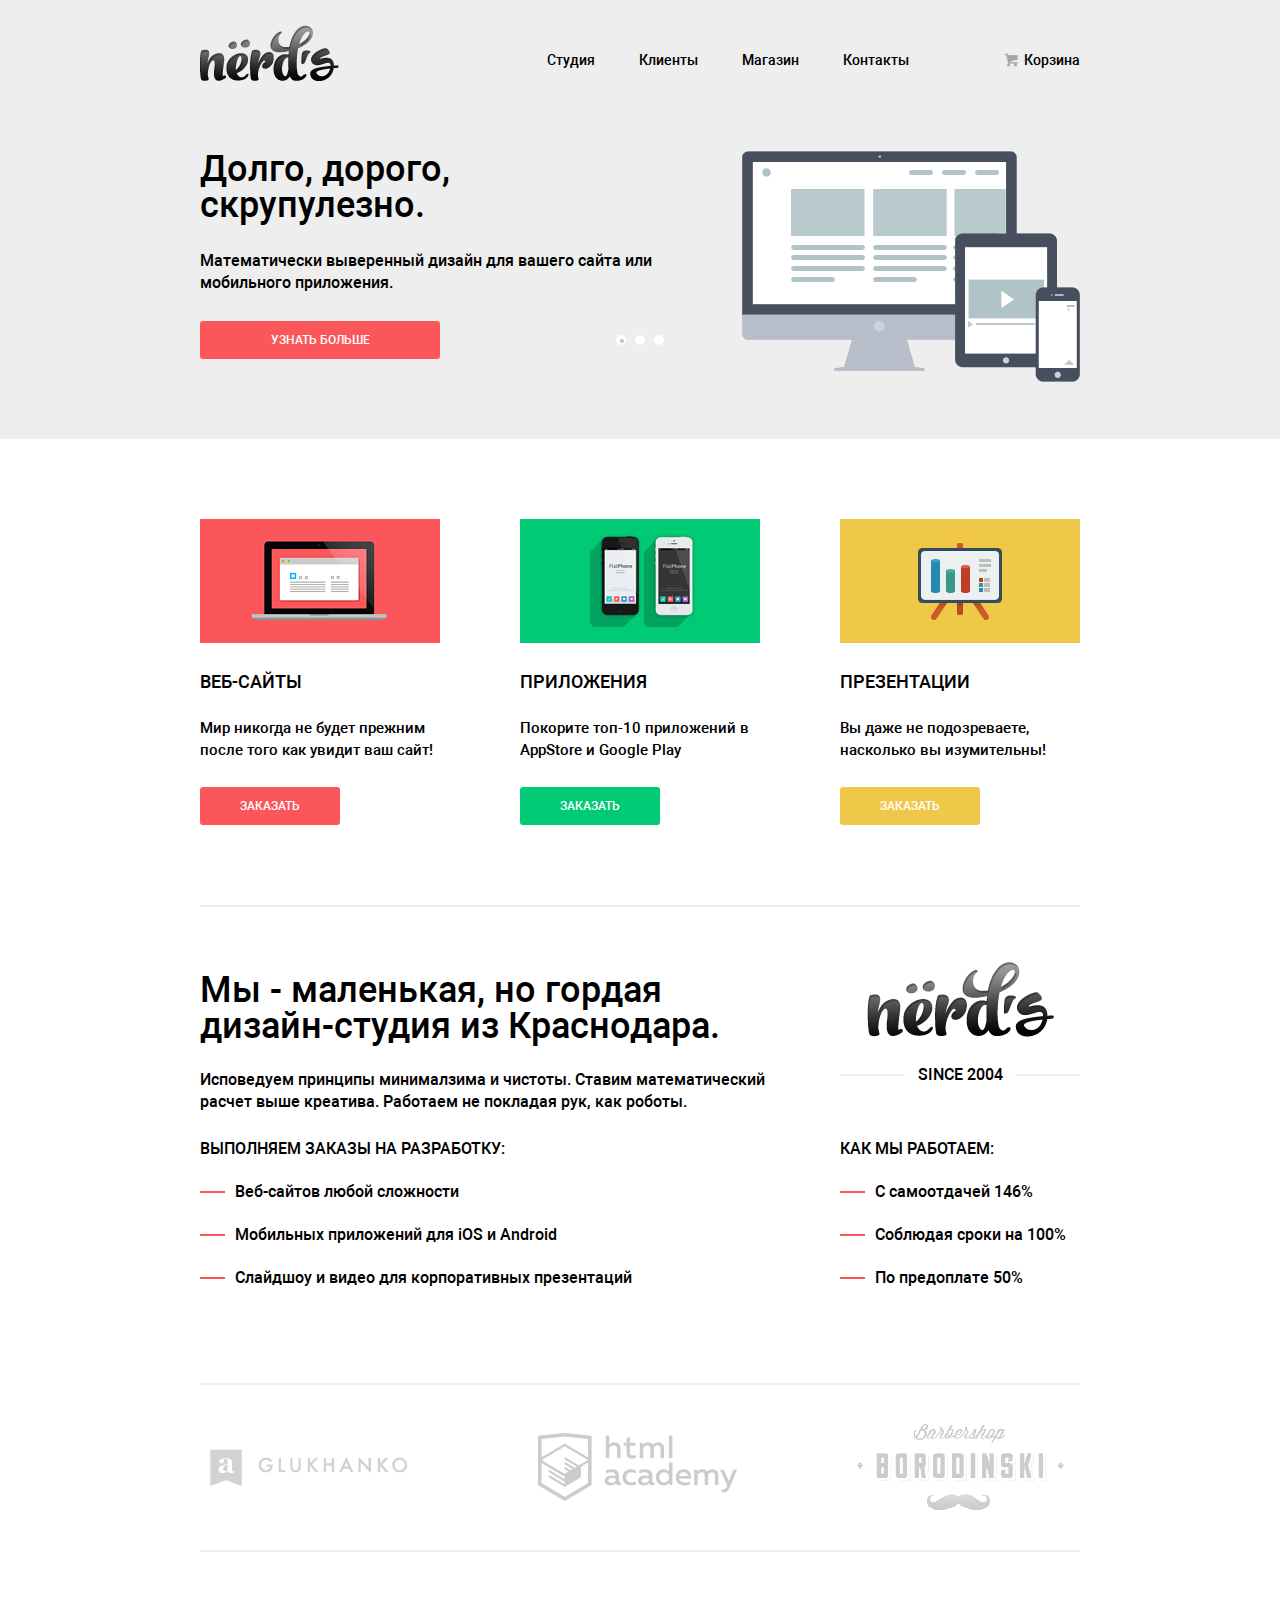
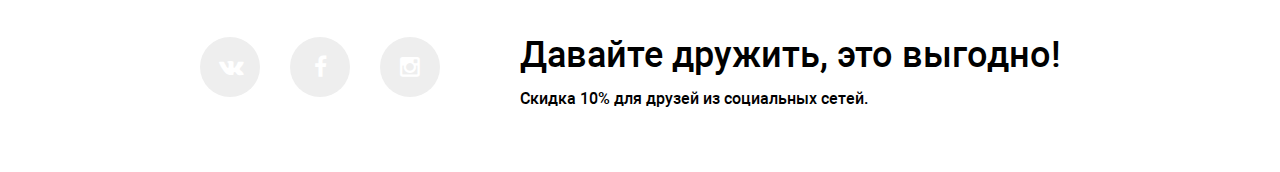
==== index.html @ c8d46f1e "Initial commit" ====
<!DOCTYPE html>
<html lang="en">
<head>
    <meta charset="UTF-8">
    <title>Nerds главная</title>
    <link rel="stylesheet" href="css/normalize.css" type="text/css">
    <link rel="stylesheet" href="css/styles.css" type="text/css">
    <link rel="stylesheet" href="css/symbols-nerds.css" type="text/css">
    
</head>
<body>
    <header class="index-header">
        <div class="index-container">
            <div class="header-menu-logo clearfix">
                <div class="header-logo">
                    <div class="nerds-logo"></div>
                </div>
                <a href="" class="header-cart-link"><div class="header-cart">
                    <i class="icon-basket"></i> Корзина
                </div></a>
                <nav class="header-menu">
                    <ul>
                        <a href="#"><li class="header-menu-item">Студия</li></a>
                        <a href="#"><li class="header-menu-item">Клиенты</li></a>
                        <a href="#"><li class="header-menu-item">Магазин</li></a>
                        <a href="#"><li class="header-menu-item">Контакты</li></a>
                    </ul>
                </nav>
                
            </div>
            <div class="index-slider clearfix">
                <div class="index-slider-slide">
                    <div class="index-slider-slide-left">
                        <p class="index-slider-heading">Долго, дорого, 
                        скрупулезно.</p>
                        <p class="index-slider-text">Математически выверенный дизайн для вашего сайта или мобильного приложения.</p>
                        <a href="#" class="button slider-button"><span>Узнать больше</span></a>
                    </div>
                    <div class="index-slider-slide-right">
                        <div class="slider-img"></div>
                    </div>
                </div>
                <div class="index-slider-slide">
                    <div class="index-slider-slide-left">
                        <p class="index-slider-heading">Любите ли вы математику, как любим ее мы?</p>
                        <p class="index-slider-text">Нашим дизайнерам мы удаляем нейроны, ответственные за креатив. чтобы дать им возможность все просчитать</p>
                        <a href="#" class="button slider-button"><span>Узнать больше</span></a>
                    </div>
                    <div class="index-slider-slide-right"><div class="slider-img"></div></div>
                </div>
                <div class="index-slider-slide">
                    <div class="index-slider-slide-left">
                        <p class="index-slider-heading">Только наркотики, только хардкор!</p>
                        <p class="index-slider-text">Все дизайнерские решения в нашей компании принимаются только под воздействием качественных галлюциногенов
                        </p>
                        <a href="#" class="button slider-button"><span>Узнать больше</span></a>
                    </div>
                    <div class="index-slider-slide-right"><div class="slider-img"></div></div>
                    
                </div>
                <div class="slider-dots">
                        <span class="dot" onclick="currentSlide(1)"></span>
                        <span class="dot" onclick="currentSlide(2)"></span>
                        <span class="dot" onclick="currentSlide(3)"></span>
                    </div>
            </div>
        </div>
    </header>
    <main>
        <div class="index-container">
            <div class="index-main-examples clearfix">
                <div class="index-main-example">
                    <div class="index-main-example-picture">

                    </div>
                    <h2 class="index-main-example-heading">Веб-сайты
                    </h2>
                    <p class="index-main-example-text">Мир никогда не будет прежним после того как увидит ваш сайт!</p>
                    <a href="#" class="button index-example-button"><span>Заказать</span></a>
                </div>
                <div class="index-main-example">
                    <div class="index-main-example-picture">

                    </div>
                    <h2 class="index-main-example-heading">Приложения
                    </h2>
                    <p class="index-main-example-text">Покорите топ-10 приложений в AppStore и Google Play</p>
                    <a href="#" class="button index-example-button"><span>Заказать</span></a>
                </div>
                <div class="index-main-example">
                    <div class="index-main-example-picture">

                    </div>
                    <h2 class="index-main-example-heading">Презентации
                    </h2>
                    <p class="index-main-example-text">Вы даже не подозреваете, насколько вы изумительны!</p>
                    <a href="#" class="button index-example-button"><span>Заказать</span></a>
                </div>
            </div>
            <div class="index-main-about clearfix">
                <div class="index-main-about-left">
                    <div class="index-about-heading">Мы - маленькая, но гордая дизайн-студия из Краснодара.</div>
                    <div class="index-about-text">Исповедуем принципы минималзима и чистоты. Ставим математический расчет выше креатива. Работаем не покладая рук, как роботы.</div>
                    <div class="index-about-types">
                        <div class="index-about-types-heading">Выполняем заказы на разработку:</div>
                        <ul>
                            <li class="index-about-type">Веб-сайтов любой сложности</li>
                            <li class="index-about-type">Мобильных приложений для iOS и Android</li>
                            <li class="index-about-type">Слайдшоу и видео для корпоративных презентаций</li>
                        </ul>
                    </div>
                </div>
                <div class="index-main-about-right">
                    <div class="index-main-about-logo">
                        <div class="index-main-about-logo-img"></div>
                        <div class="index-main-about-underlogo">Since 2004</div>
                    </div>
                    <div class="index-how-we-work">
                        <div class="index-how-we-work-heading">Как мы работаем:</div>
                        <ul>
                            <li class="index-how-we-work-item">С самоотдачей 146%</li>
                            <li class="index-how-we-work-item">Соблюдая сроки на 100%</li>
                            <li class="index-how-we-work-item">По предоплате 50%</li>
                        </ul>
                    </div>
                </div>
            </div>
            <div class="index-main-partners clearfix">
                <a href=""><div class="index-main-partner"></div></a>
                <a href=""><div class="index-main-partner"></div></a>
                <a href=""><div class="index-main-partner"></div></a>
            </div>
        </div>
    </main>
    <div class="index-main-map">
            <script type="text/javascript" charset="utf-8" async src="https://api-maps.yandex.ru/services/constructor/1.0/js/?um=constructor%3A30c85efb1f83ca2fb80bc48891611439e0c8b32b00afcbb1b3741dfccff0915a&amp;width=100%25&amp;height=415&amp;lang=ru_RU&amp;scroll=true"></script>
    </div>
    <footer class="clearfix;">
        <div class="index-container">
            <div class="social-networks">
                <a href=""><div class="social-network vk"><i class="icon-vk"></i></div></a>
                <a href=""><div class="social-network fb"><i class="icon-facebook"></i></div></a>
                <a href=""><div class="social-network instagram"><i class="icon-instagramm"></i></div></a>
            </div>
            <div class="social-networks-friends">
                <div class="social-networks-heading">Давайте дружить, это выгодно!</div>
                <div class="social-network-discount">Скидка 10% для друзей из социальных сетей.</div>
            </div>
        </div>
    </footer> 
    <script type="text/javascript" src="js/script.js"></script>
</body>
</html>
---- css/styles.css ----
@font-face {
    font-family:"Roboto";
    src: url("../fonts/roboto.woff2") format("woff2"),
        url("../fonts/roboto.woff") format("woff");
    font-style:normal;
    font-weight:normal;
}

@font-face {
    font-family:"Roboto";
    src: url("../fonts/robotomedium.woff2") format("woff2"),
        url("../fonts/robotomedium.woff") format("woff");
    font-style:normal;
    font-weight:bold;
}

body{
    font-family: Roboto;
    font-weight: normal;
    margin: 0;
    padding: 0;
    min-width: 920px;
}

body::before {
    
    background:  url("../images/slider-1.png"),
        url("../images/slider-2.png"),
        url("../images/slider-3.png");
    content: "";
    display: block;
    width: 0;
    height: 0;
}




.button {
    display: block;
    height: 38px; 
    text-decoration: none;
    color: white;
    box-sizing: border-box;
    text-align: center;
    border-radius: 3px;
}

.button:visited {
    color:white;
}

.button span {
    font-size: 12px;
    line-height: 18px;
    text-transform: uppercase;
    display: block;
    padding-top: 10px;
    padding-bottom: 10px;
    width: inherit
        ;
}

ul {
   margin: 0; 
}

.index-header {
    font-weight: bold;
    background-color: #eeeeee;
    margin-bottom: 80px;
}

.index-container {
    width: 880px;
    margin-right:auto;
    margin-left: auto;
    padding-left:20px;
    padding-right: 20px;
}

.clearfix::after {
    clear:both;
    content: "";
    display: table;
}

.header-menu-logo {
    font-size: 14px;
    line-height: 30px;
}

.header-cart-link {
    text-decoration: none;
    color: black;
}

.header-cart-link:visited {
    text-decoration: none;
    color: black;
}

.header-cart-link:hover {
    text-decoration: none;
    color: #fb565a;
}

.header-cart-link:active {
    color: #afafaf;
}


.header-cart-link:hover .icon-basket {
    color: #fb565a;
}

.header-cart-link:active .icon-basket {
    color: #afafaf;
}

.header-menu,.header-cart {
    box-sizing: content-box;
    
    margin: 0;
}

.header-logo {
    display: block;
    float: left;
    padding-top: 25px;
    padding-bottom: 70px;
}

.header-menu {
    display: block;
    float: right;
}



.header-cart {
    display: block;
    float: right;
    padding-left: 70px;
    padding-top: 45px;
    padding-bottom: 45px;
}

.header-menu-item {
    float: left;
    list-style: none;
    padding-left: 22px;
    padding-right: 22px;
    padding-top: 45px;
    padding-bottom: 45px;
    
}

.header-menu a {
    text-decoration: none;
    color:black;
}


.header-menu a:visited {
    color:black;
}

.header-menu a:hover {
    color: #fb565a;
}

.header-menu a:active {
    color:#afafaf;
}

.nerds-logo {
    background-image: url(../images/nerds-logo.png);
    width: 139px;
    height: 56px;
    background-repeat: no-repeat;
}

.index-slider {
    position: relative;
}

.index-slider-slide-left {
    width: 500px;
    float:left;
}

.index-slider-slide-right {
    float: right;
}

.index-slider-slide {
    display: none;
/*    visibility: hidden;*/
    transition: opacity 0.5s ease;
    opacity: 0;
}

.slider-opacity{
    transition: opacity 0.5s ease;
    opacity: 1;
}

.index-slider-heading {
    font-size: 36px;
    width:500px;
    margin: 0;
    line-height: 36px;
    padding-bottom: 27px;
}

/*
.index-slider-slide-right {
    position: absolute;
    bottom: 0;
    right:0;
}
*/

.index-slider-slide:first-child .index-slider-heading {
    width:400px;
}

.index-slider-slide:nth-child(3) .slider-img, .index-slider-slide:nth-child(2) .slider-img, .index-slider-slide:nth-child(1) .slider-img {
    background-image: url(../images/spritebox-sprite.png);
  background-repeat: no-repeat
}

.index-slider-slide:nth-child(3) .slider-img {
  background-position: -0px -0px;
  height: 318.5px;
  width: 332.5px;
    position: absolute;
    right: 0;
    bottom:0;
}

.index-slider-slide:nth-child(2) .slider-img {
    background-position: -333px -0px;
    height: 249px;
    width: 230px;
}

.index-slider-slide:nth-child(1) .slider-img {
  background-position: -0px -319px;
  height: 231px;
  width: 338px;
}

.slider-button {
    background-color: #fb565a;
    width: 240px;
    margin-bottom: 80px;
}

.slider-button:hover {
    background-color: #d6494d;
}

.slider-button:active {
    background-color: #b63538;
}

.index-slider-text {
    margin: 0;
    font-size: 16px;
    line-height: 22px;
    padding-bottom: 27px;
}

.slider-dots {
    position: absolute;
    bottom: 99px;
    left: 50%;
    height: 10px;
    width: 48px;
    margin-left: -24px;
    margin-bottom: -5px;
    font-size:0;
}

.dot {
    
    cursor: pointer;
    height: 10px;
    width: 10px;
    display: block;
    border-radius: 50%;
    background-color: white;
    margin: 0;
    padding: 0;
    position: relative;
    float: left;
}

.dot-active::after {
    
    text-align: center;
    content: "";
    height: 4px;
    width: 4px;
    display: inline-block;
    border-radius: 50%;
    background-color: #c1c1c1;
    position: absolute;
    top:3.5px;
    left:3.5px;
    
}

.dot:nth-child(1) {
    margin-right: 9px;
}

.dot:nth-child(2) {
    margin-right: 9px;
}

.index-main-example:nth-child(1) .index-main-example-picture, .index-main-example:nth-child(2) .index-main-example-picture, .index-main-example:nth-child(3) .index-main-example-picture {
  display: block;
  background-image: url(../images/examples.png);
  background-repeat: no-repeat
}

.index-main-example:nth-child(1) .index-main-example-picture {
  background-position: -0px -0px;
  height: 124px;
  width: 240px
}

.index-main-example:nth-child(2) .index-main-example-picture {
  background-position: -240px -0px;
  height: 124px;
  width: 240px
}

.index-main-example:nth-child(3) .index-main-example-picture {
  background-position: -0px -124px;
  height: 124px;
  width: 240px
}

.index-main-examples {
    font-weight: bold;
    border-bottom: solid 2px #eeeeee;
}

.index-main-example {
    float:left;
    width: 240px;
}

.index-main-example:nth-child(1) {
    margin-right: 80px;
}

.index-main-example:nth-child(2) {
    margin-right: 80px;
}

.index-main-example-picture {
    margin-bottom: 24px;
}

.index-main-example-heading {
    font-size: 18px;
    line-height: 30px;
    text-transform: uppercase;
    margin: 0;
    margin-bottom: 20px;
}

.index-main-example-text {
    font-size: 15px;
    line-height: 22px;
    margin: 0;
    margin-bottom: 26px;
}

.index-example-button {
    width: 140px;
    margin-bottom: 80px;
}

.index-main-example:nth-child(1) .index-example-button {
    background-color: #fb565a;
}

.index-main-example:nth-child(1) .index-example-button:hover {
    background-color: #d6494d;
}

.index-main-example:nth-child(1) .index-example-button:active {
    background-color: #b63538;
}

.index-main-example:nth-child(2) .index-example-button {
    background-color: #00ca74;
}

.index-main-example:nth-child(2) .index-example-button:hover {
    background-color: #01a25e;
}

.index-main-example:nth-child(2) .index-example-button:active {
    background-color: #009053;
}

.index-main-example:nth-child(3) .index-example-button {
    background-color: #efc84a;
}

.index-main-example:nth-child(3) .index-example-button:hover {
    background-color: #d6ae2c;
}

.index-main-example:nth-child(3) .index-example-button:active {
    background-color: #c09b24;
}

.index-main-about {
    font-weight: bold;
    position: relative;
    border-bottom: solid 2px #eeeeee;
}

.index-main-about-left {
    float: left;
    margin-top: 65px;
    width:570px;
    
}


.index-main-about-right {
    float: right;
    margin-top: 55px;
    width:240px;
    
}

.index-about-heading {
    line-height: 36px;
    font-size: 36px;
    margin-bottom: 25px;
}

.index-about-text {
    line-height: 22px;
    font-size:16px;
    margin-bottom: 270px;
}

.index-about-types {
    position: absolute;
    left:0;
    bottom: 72px;
}

.index-about-types-heading {
    text-transform: uppercase;
    margin-bottom: 24px;
}

.index-about-types ul {
    list-style: none;
    padding-left: 35px;
    
}

.index-about-type {
    position: relative;
    margin-bottom: 24px;
}

.index-about-type::before {
    content: "";
    display: block;
    background-color: #fb565a;
    height: 2px;
    width: 25px;
    position: absolute;
    left: -35px;
    top: 9px;
}

.index-main-about-logo-img {
    background-image: url(../images/nerds-logo-about.png);
    background-repeat: no-repeat;
    width: 187px;
    height: 75px;
    margin-bottom: 30px;
    margin-right: auto;
    margin-left: auto;
}

.index-main-about-underlogo {
    text-transform: uppercase;
    font-size: 16px;
    line-height: 16px;
    text-align: center;
    position: relative;
    margin-bottom: 75px;
}

.index-main-about-underlogo::before {
    display:block;
    content: "";
    width:65px;
    height: 2px;
    background-color: #eeeeee;
    position: absolute;
    top:7px;
    left:0;
}

.index-main-about-underlogo::after {
    display:block;
    content: "";
    width:65px;
    height: 2px;
    background-color: #eeeeee;
    position: absolute;
    top:7px;
    right:0;
}

.index-how-we-work {
    position: absolute;
    bottom: 72px;
    left: 640px;
}

.index-how-we-work-heading {
    text-transform: uppercase;
    margin-bottom: 24px;
}

.index-how-we-work ul {
    list-style: none;
    padding-left: 35px;
    
}

.index-how-we-work-item {
    position: relative;
    margin-bottom: 24px;
}

.index-how-we-work-item::before {
    content: "";
    display: block;
    background-color: #fb565a;
    height: 2px;
    width: 25px;
    position: absolute;
    left: -35px;
    top: 9px;
}

.index-main-partners {
    font-size: 0;
    height: 165px;
    border-bottom: solid 2px #eeeeee;
    margin-bottom: 85px;
}

/*
.index-main-partner {
    height: 165px;
}
*/

/*
.index-main-partners a:nth-child(3) .index-main-partner, .index-main-partners a:nth-child(2) .index-main-partner, .index-main-partners a:nth-child(1) .index-main-partner {
  display: inline-block;
  background-image: url(../images/partners.png);
  background-repeat: no-repeat
}

.index-main-partners a:nth-child(3) .index-main-partner {
  background-position: -0px -0px;
  height: 86px;
  width: 209px;
    margin: 39px 0px;
}

.index-main-partners a:nth-child(2) .index-main-partner {
  background-position: -0px -86px;
  height: 68px;
  width: 199px;
    margin: 48px 120px;
}

.index-main-partners a:nth-child(1) .index-main-partner:hover {
  background-position: -0px -154px;
  height: 37px;
  width: 198px;
    margin: 63px 10px;

}
*/

.index-main-partners a:nth-child(3) .index-main-partner:hover, .index-main-partners a:nth-child(3) .index-main-partner, .index-main-partners a:nth-child(2) .index-main-partner, .index-main-partners a:nth-child(2) .index-main-partner:hover, .index-main-partners a:nth-child(1) .index-main-partner, .index-main-partners a:nth-child(1) .index-main-partner:hover {
  display: inline-block;
  background-image: url(../images/partners-ext.png);
  background-repeat: no-repeat
}



.index-main-partners a:nth-child(3) .index-main-partner {
  background-position: -0px -90px;
  height: 86px;
  width: 208px;
    margin: 39px 0px;
}

.index-main-partners a:nth-child(3) .index-main-partner:hover {
  background-position: -0px -0px;
  height: 86px;
  width: 208px;
    margin: 39px 0px;
}

.index-main-partners a:nth-child(2) .index-main-partner {
  background-position: -209px -0px;
  height: 68px;
  width: 199px;
    margin: 48px 120px;
}

.index-main-partners a:nth-child(2) .index-main-partner:hover {
  background-position: -209px -68px;
  height: 68px;
  width: 199px;
    margin: 48px 120px;
}

.index-main-partners a:nth-child(1) .index-main-partner {
  background-position: -209px -136px;
  height: 37px;
  width: 198px;
    margin: 63px 10px;
}

.index-main-partners a:nth-child(1) .index-main-partner:hover {
  background-position: -0px -176px;
  height: 37px;
  width: 198px;
    margin: 63px 10px;
}


.index-main-map {
    margin-bottom: 75px;
}

.social-networks {
    width:240px;
    
}

.social-network {
    float: left;
    display: block;
    width: 60px;
    height: 60px;
    border-radius: 50%;
    background-color: #eeeeee;
    margin-right: 30px;
    margin-bottom: 75px;
    font-size:23px;
    color:white;
    text-align: center;
    line-height: 23px;
    
}

footer a:nth-child(3) .social-network {
    margin: 0;
}

.social-networks-friends {
    float: left;
    font-weight: bold;
    padding-left: 80px;
}

.social-networks-heading {
    font-size: 36px;
    line-height: 36px;
/*    text-transform: uppercase;*/
    margin-bottom: 15px;
}

.social-network-discount {
    font-size: 16px;
    line-height: 22px;
}

.icon-instagramm, .icon-facebook, .icon-vk {
    display: block;
    margin-top: 18px;
}

.social-network:hover {
    background-color: #fb565a;
}

.social-network:active {
    background-color: #d6494d;
}

.icon-basket {
    color:#a6a6a6;
}
---- css/symbols-nerds.css ----
@font-face {
  font-weight: normal;
  font-style: normal;

  font-family: "symbols-nerds";
  src: url("../fonts/symbols-nerds.woff") format("woff"),
       url("../fonts/symbols-nerds.woff2") format("woff2");
}

[class^="icon-"]::before,
[class*=" icon-"]::before {
  display: inline-block;
  width: 1em;
  margin-right: 0.2em;
  margin-left: 0.2em;

  font-weight: normal;
  line-height: 1em;
  font-family: "symbols-nerds";
  text-align: center;
  text-transform: none;
  text-decoration: inherit;
  font-style: normal;
  font-variant: normal;

  speak: none;
}

.icon-basket::before { content: "\62"; } /* "b" */
.icon-facebook::before { content: "\66"; } /* "f" */
.icon-twitter::before { content: "\74"; } /* "t" */
.icon-vk::before { content: "\76"; } /* "v" */
.icon-up-dir::before { content: "\25b2"; } /* "▲" */
.icon-down-dir::before { content: "\25bc"; } /* "▼" */
.icon-circle::before { content: "\25cb"; } /* "○" */
.icon-circle-dot::before { content: "\25cf"; } /* "●" */
.icon-check-off::before { content: "\2610"; } /* "☐" */
.icon-check-on::before { content: "\2611"; } /* "☑" */
.icon-instagramm::before { content: "📷"; } /* "\1f4f7" */
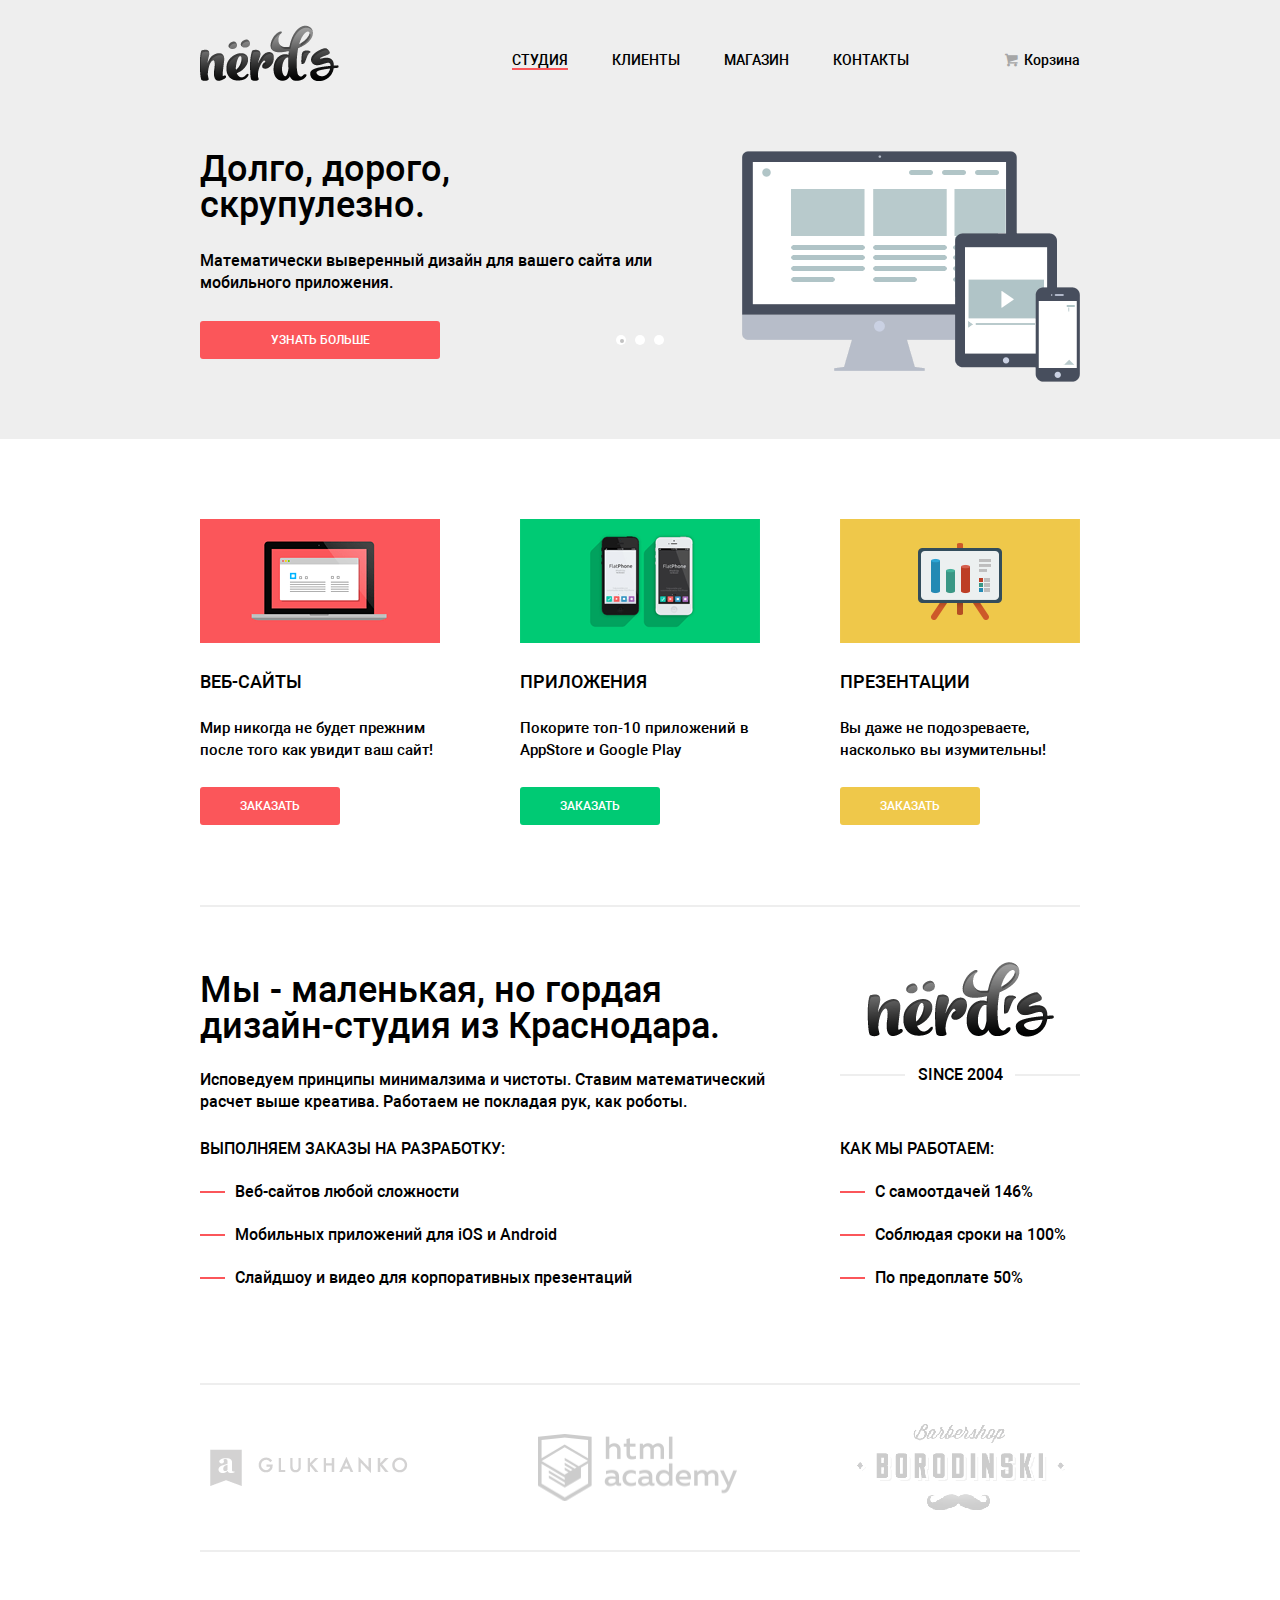
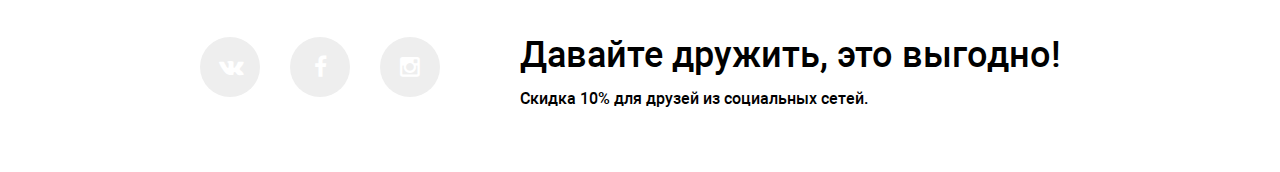
==== commit 25855f85: "added catalog.html" ====
--- a/index.html
+++ b/index.html
@@ -8,7 +8,7 @@
     <link rel="stylesheet" href="css/symbols-nerds.css" type="text/css">
     
 </head>
-<body>
+<body class="studio">
     <header class="index-header">
         <div class="index-container">
             <div class="header-menu-logo clearfix">
@@ -20,10 +20,10 @@
                 </div></a>
                 <nav class="header-menu">
                     <ul>
-                        <a href="#"><li class="header-menu-item">Студия</li></a>
-                        <a href="#"><li class="header-menu-item">Клиенты</li></a>
-                        <a href="#"><li class="header-menu-item">Магазин</li></a>
-                        <a href="#"><li class="header-menu-item">Контакты</li></a>
+                        <a href="#"><li class="header-menu-item studio-link"><span>Студия</span></li></a>
+                        <a href="#partners"><li class="header-menu-item clients-link"><span>Клиенты</span></li></a>
+                        <a href="pages/catalog.html"><li class="header-menu-item catalog-link"><span>Магазин</span></li></a>
+                        <a href="#contacts"><li class="header-menu-item contacts-link"><span>Контакты</span></li></a>
                     </ul>
                 </nav>
                 
@@ -43,7 +43,7 @@
                 <div class="index-slider-slide">
                     <div class="index-slider-slide-left">
                         <p class="index-slider-heading">Любите ли вы математику, как любим ее мы?</p>
-                        <p class="index-slider-text">Нашим дизайнерам мы удаляем нейроны, ответственные за креатив. чтобы дать им возможность все просчитать</p>
+                        <p class="index-slider-text">Нашим дизайнерам мы удаляем нейроны, ответственные за креатив, чтобы дать им возможность все просчитать</p>
                         <a href="#" class="button slider-button"><span>Узнать больше</span></a>
                     </div>
                     <div class="index-slider-slide-right"><div class="slider-img"></div></div>
@@ -125,6 +125,7 @@
                     </div>
                 </div>
             </div>
+            <a name="partners"></a>
             <div class="index-main-partners clearfix">
                 <a href=""><div class="index-main-partner"></div></a>
                 <a href=""><div class="index-main-partner"></div></a>
@@ -132,10 +133,11 @@
             </div>
         </div>
     </main>
+    <a name="contacts"></a>
     <div class="index-main-map">
             <script type="text/javascript" charset="utf-8" async src="https://api-maps.yandex.ru/services/constructor/1.0/js/?um=constructor%3A30c85efb1f83ca2fb80bc48891611439e0c8b32b00afcbb1b3741dfccff0915a&amp;width=100%25&amp;height=415&amp;lang=ru_RU&amp;scroll=true"></script>
     </div>
-    <footer class="clearfix;">
+    <footer class="clearfix">
         <div class="index-container">
             <div class="social-networks">
                 <a href=""><div class="social-network vk"><i class="icon-vk"></i></div></a>
--- a/css/styles.css
+++ b/css/styles.css
@@ -33,6 +33,18 @@
     height: 0;
 }
 
+body.catalog .catalog-link span {
+    border-bottom: 2px solid #fb565a;
+}
+
+body.studio .studio-link span {
+    border-bottom: 2px solid #fb565a;
+
+}
+
+.index-header {
+    min-width: 920px;
+}
 
 
 
@@ -57,8 +69,7 @@
     display: block;
     padding-top: 10px;
     padding-bottom: 10px;
-    width: inherit
-        ;
+    width: inherit;
 }
 
 ul {
@@ -134,6 +145,9 @@
 .header-menu {
     display: block;
     float: right;
+        text-transform: uppercase;
+    
+
 }
 
 
@@ -153,7 +167,9 @@
     padding-right: 22px;
     padding-top: 45px;
     padding-bottom: 45px;
-    
+    line-height: 30px;
+    font-size: 14px;
+
 }
 
 .header-menu a {
@@ -630,14 +646,14 @@
 
 .index-main-partners a:nth-child(2) .index-main-partner {
   background-position: -209px -0px;
-  height: 68px;
+  height: 67.5px;
   width: 199px;
     margin: 48px 120px;
 }
 
 .index-main-partners a:nth-child(2) .index-main-partner:hover {
   background-position: -209px -68px;
-  height: 68px;
+  height: 67.5px;
   width: 199px;
     margin: 48px 120px;
 }
@@ -721,3 +737,418 @@
     color:#a6a6a6;
 }
 
+.catalog-heading {
+    font-size: 40px;
+    line-height: 48px;
+    font-weight: bold;
+    text-align: center;
+    padding-bottom: 80px;
+    text-transform: uppercase;
+}
+
+.search-settings {
+    width: 240px;
+    float: left;
+}
+
+.catalog-items {
+    width: 570px;
+    float: right;
+}
+
+.features-choice {
+    margin-bottom: 60px;
+}
+
+.features-choice-heading {
+    font-size: 18px;
+    line-height: 30px;
+    text-transform: uppercase;
+    font-weight: bold;
+    margin-bottom: 15px;
+}
+
+.feature-container {
+    position: relative;
+    user-select: none;
+    font-size:16px;
+    font-weight: bold;
+    line-height: 20px;
+    margin-bottom: 25px;
+}
+
+.features-choice input {
+    opacity: 0;
+    position: absolute;
+    text-align: center;
+}
+
+.features-choice input:hover+ label::before {
+    color: #b5b5b5;
+}
+
+.checkbox {
+    position: relative;
+    padding-left: 30px;
+    cursor: pointer;
+}
+
+.checkbox::before {
+    position: absolute;
+    top: -4px;
+    left: -8px;
+    font-size: 28px;
+    color: #c1c1c1;
+    cursor: pointer;
+}
+
+.features-choice input:checked ~ .checkbox::before {
+    content: "\2611";
+    left: -6px;
+}
+
+.layout-choice-heading {
+    font-size: 18px;
+    line-height: 30px;
+    text-transform: uppercase;
+    font-weight: bold;
+    margin-bottom: 15px;
+}
+
+.layout-choice {
+    font-size: 16px;
+    font-weight: bold;
+    line-height: 20px;
+    margin-bottom: 45px;
+}
+
+.layout-choice input {
+    position: absolute;
+   
+    opacity: 0;
+}
+
+.layout-choice label {
+    cursor: pointer;
+    padding-left: 30px;
+}
+
+.layout-choice label::before {
+    font-size: 28px;
+    color: #c1c1c1;
+    position: absolute;
+    left: -8px;
+    top:-4px;
+    cursor: pointer;
+}
+
+.layout-choice input:hover+label::before {
+    color: #b5b5b5;
+}
+
+.layout-choice input:checked + .icon-circle::before {
+    content: "\25cf";
+}
+
+.layout-container {
+    position: relative;
+    margin: 0;
+    padding: 0;
+    margin-bottom: 25px;
+         user-select: none;
+
+/*
+    padding-left: 30px;
+    cursor: pointer;
+*/
+}
+
+.search-submit {
+    width: 155px;
+    padding: 0;
+    margin: 0;
+    border: none;
+    color: black;
+    font-weight: bold;
+    text-transform: uppercase;
+    font-family: Roboto;
+    background-color: #f1f1f1;
+    cursor: pointer;
+        outline: 0;
+
+}
+
+.search-submit:hover {
+    background-color: #e5e5e5;
+        outline: 0;
+
+}
+
+.search-submit:focus {
+    border: none;
+    outline: 0;
+}
+
+.search-submit:active {
+    border: none;
+        outline: 0;
+
+    border-top: 3px solid #b5b5b5;
+    background-color: #e5e5e5;
+}
+
+.catalog-items-list {
+    width: 570px;
+    padding: 0;
+}
+
+.catalog-item {
+    display: block;
+    position: relative;
+    padding: 0;
+    margin: 0;
+    width: 240px;
+    height: 270px;
+    background-color: #f1f1f1;
+    list-style: none;
+    float: left;
+    margin-right: 80px;
+    margin-bottom: 80px;
+    border-top-left-radius: 5px;
+    border-top-right-radius: 5px;
+
+}
+
+.catalog-item:nth-child(2n) {
+    margin-right: 0;
+}
+
+.item-background-circles {
+    position: absolute;
+    top: 10px;
+    left:13px;
+}
+
+.item-background-circle {
+    display: block;
+    width: 9px;
+    height: 9px;
+    background-color: white;
+    border-radius: 50%;
+    float: left;
+    margin-right: 6px;
+}
+
+.catalog-item:nth-child(1) .catalog-item-background {
+    width: 240px;
+    height: 240px;
+    position: absolute;
+    top: 30px;
+    left: 0;
+    background-image: url(../images/catalog-item1.jpg);
+    z-index: 1;
+}
+
+.catalog-item:nth-child(2) .catalog-item-background {
+    width: 240px;
+    height: 240px;
+    position: absolute;
+    top: 30px;
+    left: 0;
+    background-image: url(../images/catalog-item2.jpg);
+        z-index: 1;
+
+}
+
+.catalog-item:nth-child(3) .catalog-item-background {
+    width: 240px;
+    height: 240px;
+    position: absolute;
+    top: 30px;
+    left: 0;
+    background-image: url(../images/catalog-item3.jpg);
+        z-index: 1;
+
+}
+
+.catalog-item:nth-child(4) .catalog-item-background {
+    width: 240px;
+    height: 240px;
+    position: absolute;
+    top: 30px;
+    left: 0;
+    background-image: url(../images/catalog-item4.jpg);
+        z-index: 1;
+
+}
+
+.catalog-item:nth-child(5) .catalog-item-background {
+    width: 240px;
+    height: 240px;
+    position: absolute;
+    top: 30px;
+    left: 0;
+    background-image: url(../images/catalog-item5.jpg);
+        z-index: 1;
+
+}
+
+.catalog-item:nth-child(6) .catalog-item-background {
+    width: 240px;
+    height: 240px;
+    position: absolute;
+    top: 30px;
+    left: 0;
+    background-image: url(../images/catalog-item6.jpg);
+        z-index: 1;
+
+}
+
+.catalog-item:hover {
+    background-color: #797979;
+    transition: 0.3s ease;
+}
+
+.catalog-item-info {
+    width: 200px;
+    height: 200px;
+    opacity: 0;
+    background-color: white;
+    position: absolute;
+    z-index: 1000;
+    left: 20px;
+    bottom: 20px;
+    font-weight: bold;
+    font-family: Roboto;
+        transition: 0.3s ease;
+
+}
+
+.catalog-item:hover .catalog-item-info {
+    opacity: 1;
+    transition: 0.3s ease;
+}
+
+.catalog-item-heading {
+    text-align: center;
+    text-transform: uppercase;
+    margin-left: auto;
+    margin-right: auto;
+    font-size: 18px;
+    margin-top: 30px;
+    margin-bottom: 20px;
+}
+
+.catalog-item-text {
+    text-align: center;
+    line-height: 18px;
+    font-size: 14px;
+    padding: 0 15px;
+}
+
+.catalog-item-button {
+    font-family: Roboto;
+    color: white;
+    font-weight: bold;
+    text-transform: capitalize;
+    background-color: #fb565a;
+    margin: 0;
+    padding: 0;
+    border: 0;
+    outline: 0;
+    width: 140px;
+    position: absolute;
+    left: 30px;
+    bottom: 30px;
+    text-align: center;
+    box-sizing: border-box;
+    cursor: pointer;
+}
+
+.catalog-item-button:hover {
+    background-color: #d6494d;
+}
+
+.catalog-item-button:active {
+    background-color: #b63538;
+    border-top: 2px solid #9b2d30;
+}
+
+.items-sort {
+    width: 570px;
+    margin-bottom: 25px;
+    position: relative;
+}
+
+.sort-buttons {
+    text-transform: uppercase;
+    border: 0;
+    padding: 0;
+    background-color: white;
+    margin: 0;
+    outline: 0;
+    font-family: Roboto;
+    font-weight: bold;
+    opacity: 0.3;
+    font-size: 12px;
+    line-height: 18px;
+    border-bottom: 1px dotted #00ca74;
+    cursor: pointer;
+    float: left;
+    margin-left: 40px;
+
+}
+
+.sort-buttons:hover {
+    opacity: 1;
+    border-bottom: 1px solid #00ca74;
+}
+
+.sort-buttons:active {
+    opacity: 1;
+    border: none;
+}
+
+.items-sort-heading {
+    float: left;
+    font-family: Roboto;
+    font-weight: bold;
+    text-transform: uppercase;
+    font-size: 12px;
+    line-height: 18px;
+}
+
+button.icon-up-dir, button.icon-down-dir {
+    border: none;
+    outline: none;
+    padding: 0;
+    margin: 0;
+/*    float: right;*/
+    background-color: white;
+    cursor: pointer;
+    font-size: 23px;
+    color: #c1c1c1;
+    position: absolute;
+    
+}
+
+button.icon-up-dir:hover, button.icon-down-dir:hover {
+    color: #b5b5b5;
+}
+
+button.icon-up-dir {
+    top: -3px;
+    right: 0;
+}
+
+button.icon-down-dir {
+    top: -3px;
+    right: 23px;
+}
+
+
+button.icon-up-dir:active, button.icon-down-dir:active {
+    color: black;
+}
+
+
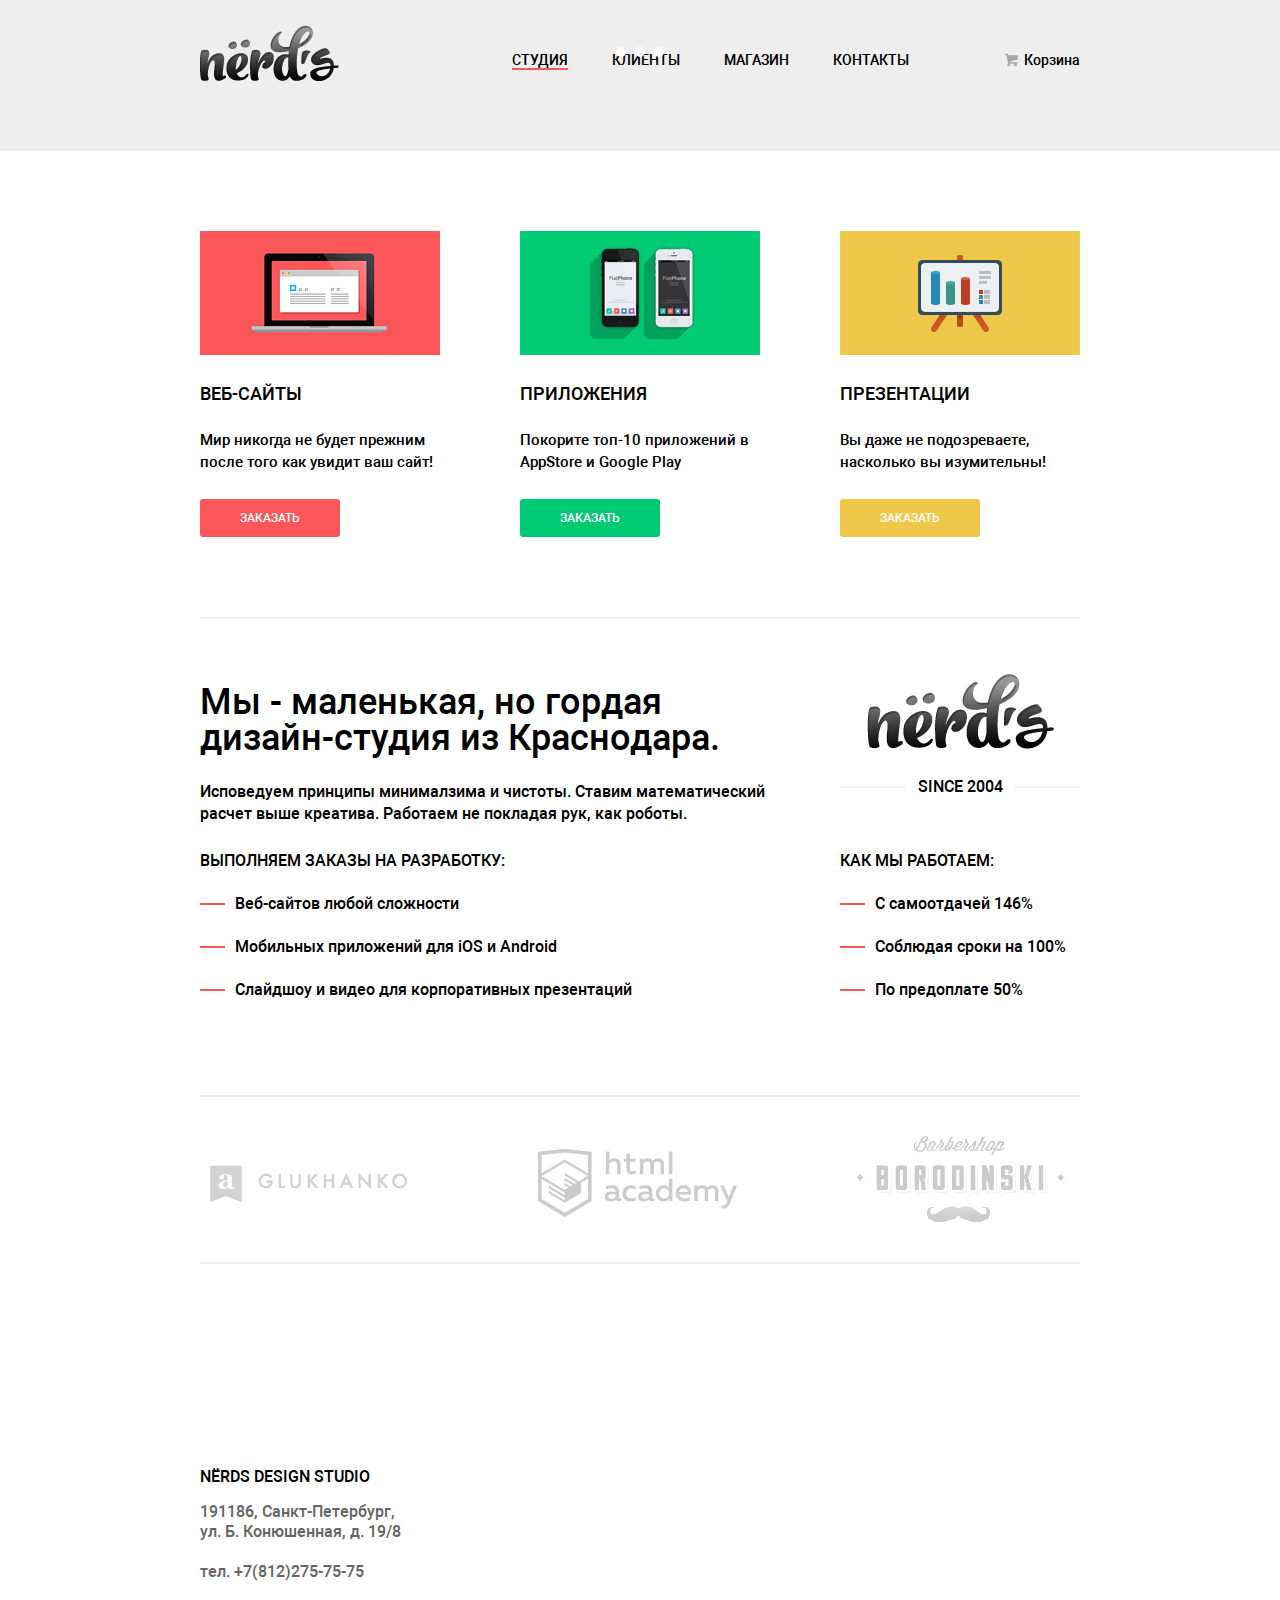
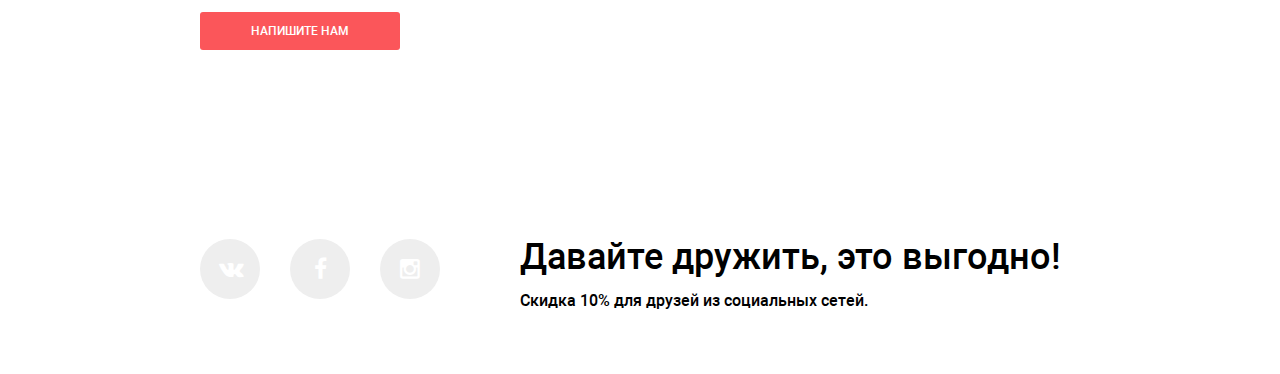
==== commit 1adf8d87: "catalog-layout" ====
--- a/index.html
+++ b/index.html
@@ -1,5 +1,5 @@
 <!DOCTYPE html>
-<html lang="en">
+<html lang="ru">
 <head>
     <meta charset="UTF-8">
     <title>Nerds главная</title>
@@ -134,8 +134,27 @@
         </div>
     </main>
     <a name="contacts"></a>
-    <div class="index-main-map">
+<!--
+    <div class="index-main-map clearfix">
+          <div class="container">
+                <div class="map-contacts">
+                   
+               </div>
+           </div>
             <script type="text/javascript" charset="utf-8" async src="https://api-maps.yandex.ru/services/constructor/1.0/js/?um=constructor%3A30c85efb1f83ca2fb80bc48891611439e0c8b32b00afcbb1b3741dfccff0915a&amp;width=100%25&amp;height=415&amp;lang=ru_RU&amp;scroll=true"></script>
+    </div>
+-->
+    <div class="index-main-map clearfix" >
+          <div class="index-container">
+                <div class="map-contacts">
+                   <div class="map-contacts-heading">Nёrds design studio</div>
+                   <div class="map-contacts-address">191186, Санкт-Петербург, ул. Б. Конюшенная, д. 19/8</div>
+                   <div class="map-contacts-number">тел. +7(812)275-75-75</div>
+                   
+                   <button class="map-contacts-button button" onclick="showOverlay()">Напишите нам</button>
+               </div>
+           </div>
+           <div id="YMapsID"></div>
     </div>
     <footer class="clearfix">
         <div class="index-container">
@@ -150,6 +169,28 @@
             </div>
         </div>
     </footer> 
+    <div class="write-us-block">
+        <div class="write-us-close" onclick="closeOverlay()"></div>
+        <form action="">
+            <div class="write-us-contacts clearfix">
+                <div class="write-us-your-name">
+                    <div class="write-us-heading">Ваше имя:</div>
+                    <input type="text" name="write-us-name" id="write-us-name" placeholder="Представтесь, пожалуйста">
+                </div>
+                <div class="write-us-your-email">
+                    <div class="write-us-heading">Ваш e-mail:</div>
+                    <input type="email" name="write-us-email" id="write-us-email" placeholder="Для отправки ответа">
+                </div>
+            </div>
+            <div class="write-us-your-text">
+                <div class="write-us-heading">Текст письма:</div>
+                <textarea name="write-us-text" id="write-us-text" placeholder="В свободной форме"></textarea>
+            </div>
+            <button type="submit" class="write-us-block-button button">Отправить</button>
+        </form>
+    </div>
+    <script src="https://api-maps.yandex.ru/1.1/index.xml" type="text/javascript"></script>
     <script type="text/javascript" src="js/script.js"></script>
+    
 </body>
 </html>--- a/css/styles.css
+++ b/css/styles.css
@@ -15,7 +15,7 @@
 }
 
 body{
-    font-family: Roboto;
+    font-family: Roboto, sans-serif;
     font-weight: normal;
     margin: 0;
     padding: 0;
@@ -272,6 +272,7 @@
     background-color: #fb565a;
     width: 240px;
     margin-bottom: 80px;
+    box-sizing: border-box;
 }
 
 .slider-button:hover {
@@ -280,6 +281,7 @@
 
 .slider-button:active {
     background-color: #b63538;
+    border-top: 2px solid #9b2d30;
 }
 
 .index-slider-text {
@@ -405,6 +407,7 @@
 
 .index-main-example:nth-child(1) .index-example-button {
     background-color: #fb565a;
+    box-sizing: border-box;
 }
 
 .index-main-example:nth-child(1) .index-example-button:hover {
@@ -413,10 +416,12 @@
 
 .index-main-example:nth-child(1) .index-example-button:active {
     background-color: #b63538;
+    border-top: 2px solid #9b2d30;
 }
 
 .index-main-example:nth-child(2) .index-example-button {
     background-color: #00ca74;
+    box-sizing: border-box;
 }
 
 .index-main-example:nth-child(2) .index-example-button:hover {
@@ -425,10 +430,12 @@
 
 .index-main-example:nth-child(2) .index-example-button:active {
     background-color: #009053;
+    border-top: 2px solid #007b47;
 }
 
 .index-main-example:nth-child(3) .index-example-button {
     background-color: #efc84a;
+    box-sizing: border-box;
 }
 
 .index-main-example:nth-child(3) .index-example-button:hover {
@@ -437,6 +444,7 @@
 
 .index-main-example:nth-child(3) .index-example-button:active {
     background-color: #c09b24;
+    border-top: 2px solid #a3841f;
 }
 
 .index-main-about {
@@ -622,26 +630,27 @@
 }
 */
 
+/*
 .index-main-partners a:nth-child(3) .index-main-partner:hover, .index-main-partners a:nth-child(3) .index-main-partner, .index-main-partners a:nth-child(2) .index-main-partner, .index-main-partners a:nth-child(2) .index-main-partner:hover, .index-main-partners a:nth-child(1) .index-main-partner, .index-main-partners a:nth-child(1) .index-main-partner:hover {
   display: inline-block;
-  background-image: url(../images/partners-ext.png);
+  background-image: url(../images/partners.png);
   background-repeat: no-repeat
 }
 
 
 
 .index-main-partners a:nth-child(3) .index-main-partner {
-  background-position: -0px -90px;
-  height: 86px;
-  width: 208px;
-    margin: 39px 0px;
-}
-
-.index-main-partners a:nth-child(3) .index-main-partner:hover {
   background-position: -0px -0px;
   height: 86px;
   width: 208px;
     margin: 39px 0px;
+    opacity: 0.2;
+}
+
+.index-main-partners a:nth-child(3) .index-main-partner:hover {
+  
+    transition: 0.4s ease;
+    opacity: 1;
 }
 
 .index-main-partners a:nth-child(2) .index-main-partner {
@@ -671,11 +680,55 @@
   width: 198px;
     margin: 63px 10px;
 }
-
-
-.index-main-map {
-    margin-bottom: 75px;
-}
+*/
+
+.index-main-partners a:nth-child(3) .index-main-partner, .index-main-partners a:nth-child(2) .index-main-partner, .index-main-partners a:nth-child(1) .index-main-partner {
+  display: inline-block;
+  background-image: url(../images/partners.png);
+  background-repeat: no-repeat;
+}
+
+.index-main-partners a:nth-child(3) .index-main-partner {
+  background-position: -0px -0px;
+  height: 90px;
+  width: 209px ;
+    margin: 39px 0px;
+    opacity: 0.2;
+    transition: 0.4s ease;
+}
+
+.index-main-partners a:nth-child(3) .index-main-partner:hover {
+    opacity: 1;
+}
+
+.index-main-partners a:nth-child(2) .index-main-partner {
+  background-position: -0px -90px;
+  height: 68px;
+  width: 199px;
+    margin: 48px 120px;
+    opacity: 0.2;
+    transition: 0.4s ease;
+}
+
+.index-main-partners a:nth-child(2) .index-main-partner:hover {
+    opacity: 1;
+}
+
+.index-main-partners a:nth-child(1) .index-main-partner {
+  background-position: -0px -158px;
+  height: 37px;
+  width: 198px;
+     margin: 63px 10px;
+    opacity: 0.2;
+    transition: 0.4s ease;
+}
+
+.index-main-partners a:nth-child(1) .index-main-partner:hover {
+    opacity: 1;
+}
+
+
+
 
 .social-networks {
     width:240px;
@@ -871,10 +924,12 @@
     color: black;
     font-weight: bold;
     text-transform: uppercase;
-    font-family: Roboto;
+    font-family: Roboto, sans-serif;
     background-color: #f1f1f1;
     cursor: pointer;
         outline: 0;
+    font-size: 12px;
+    line-height: 18px;
 
 }
 
@@ -1019,7 +1074,7 @@
     left: 20px;
     bottom: 20px;
     font-weight: bold;
-    font-family: Roboto;
+    font-family: Roboto, sans-serif;
         transition: 0.3s ease;
 
 }
@@ -1047,7 +1102,7 @@
 }
 
 .catalog-item-button {
-    font-family: Roboto;
+    font-family: Roboto, sans-serif;
     color: white;
     font-weight: bold;
     text-transform: capitalize;
@@ -1063,6 +1118,8 @@
     text-align: center;
     box-sizing: border-box;
     cursor: pointer;
+    font-size: 12px;
+    line-height: 18px;
 }
 
 .catalog-item-button:hover {
@@ -1087,7 +1144,7 @@
     background-color: white;
     margin: 0;
     outline: 0;
-    font-family: Roboto;
+    font-family: Roboto, sans-serif;
     font-weight: bold;
     opacity: 0.3;
     font-size: 12px;
@@ -1111,7 +1168,7 @@
 
 .items-sort-heading {
     float: left;
-    font-family: Roboto;
+    font-family: Roboto, sans-serif;
     font-weight: bold;
     text-transform: uppercase;
     font-size: 12px;
@@ -1151,4 +1208,331 @@
     color: black;
 }
 
-
+.sort-updown-active {
+    color: #00ca74 !important;
+}
+
+.page-button {
+    width: 38px;
+    border: 0;
+    padding: 0;
+    margin: 0;
+    outline: 0;
+    float: left;
+    font-family: Roboto, sans-serif;
+    font-weight: bold;
+    background-color: #f1f1f1;
+    color: black;
+    margin-right: 10px;
+    cursor: pointer;
+    box-sizing: border-box;
+    font-size: 12px;
+    line-height: 18px;
+}
+
+.page-button:hover {
+    background-color: #e5e5e5;
+}
+
+.page-button:active {
+    background-color: #d5d5d5;
+    border-top: 2px solid #b5b5b5;
+}
+
+.next-page-button {
+    border: 0;
+    outline: 0;
+    padding: 0;
+    margin: 0;
+    width: 140px;
+    background-color: #f1f1f1;
+    color: black;
+    font-family: Roboto, sans-serif;
+    font-weight: bold;
+    text-transform: uppercase;
+    box-sizing: border-box;
+    cursor: pointer;
+    font-size: 12px;
+    line-height: 18px;
+}
+
+.next-page-button:hover {
+    background-color: #e5e5e5;
+}
+
+.next-page-button:active {
+    background-color: #d5d5d5;
+    border-top: 2px solid #b5b5b5;
+}
+
+.page-button-active {
+    background-color: white;
+    border: 2px solid #f1f1f1;
+}
+
+.page-button-active:hover{
+    background-color: white;
+    border: 2px solid #f1f1f1;
+}
+
+.page-button-active:active {
+    background-color: white;
+    border: 2px solid #f1f1f1;
+}
+
+.catalog main {
+    margin-bottom: 80px;
+}
+
+
+
+.index-main-map {
+    margin-bottom: 75px;
+    height: 415px;
+    min-width: 920px;
+    position: relative;
+    font-family: Roboto, sans-serif;
+    font-weight: bold;
+}
+
+#YMapsID {
+    height: 415px;
+    min-width: 920px;
+    position: relative;
+    z-index: 1;
+}
+
+.index-main-map .index-container {
+    position: relative;
+}
+
+.map-contacts {
+    width: 250px;
+    height: 240px;
+    position: absolute;
+    left: 0px;
+    top: 90px;
+    z-index: 1000;
+    background-color: white;
+    box-sizing: border-box;
+    
+}
+
+.map-contacts-heading {
+    font-size: 16px;
+    line-height: 30px;
+    text-transform: uppercase;
+    padding-left: 20px;
+    padding-right: 20px;
+    margin-bottom: 10px;
+    margin-top: 23px;
+}
+
+.map-contacts-address, .map-contacts-number {
+    font-size: 16px;
+    line-height: 20px;
+    color: #666666;
+    padding-left: 20px;    
+    padding-right: 20px;
+
+}
+
+.map-contacts-address {
+    margin-bottom: 20px;
+    
+}
+
+.map-contacts-number {
+    margin-bottom: 30px;
+}
+
+.map-contacts-button {
+    padding: 0;
+    outline: 0;
+    border: 0;
+    width: 200px;
+    margin-left: 20px;
+    background-color: #fb565a;
+    font-family: Roboto, sans-serif;
+    font-weight: bold;
+    text-transform: uppercase;
+    font-size: 12px;
+    line-height: 18px;
+    cursor: pointer;
+    box-sizing: border-box;
+    
+}
+
+.map-contacts-button:hover {
+    background-color: #d6494d;
+}
+
+.map-contacts-button:active {
+    background-color: #b63538;
+    border-top: 2px solid #9b2d30;
+}
+
+.write-us-block {
+    background-color: white;
+    width: 630px;
+    height: 415px;
+    position: fixed;
+    top: 15%;
+    left: 50%;
+    margin-left: -315px;
+    z-index: 10000;
+    box-shadow: 0 5px 10px 5px rgba(0,0,0,0.4);
+    display: none;
+}
+
+.write-us-close {
+    width: 40px;
+    height: 40px;
+    display: block;
+    background-color: #fb565a;
+    border-radius: 50%;
+    position: absolute;
+    right: 4px;
+    top: 4px;
+    top: 8px;
+    cursor: pointer;
+}
+
+.write-us-close::before, .write-us-close::after {
+    height: 5px;
+    width: 25px;
+    background-color: white;
+    position: absolute;
+    display: block;
+    content: "";
+}
+
+.write-us-close::before {
+    transform: rotate(45deg);
+    top: 17.5px;
+    left: 7px;
+}
+
+.write-us-close::after {
+    transform: rotate(-45deg);
+    top: 17.5px;
+    left: 7px;
+}
+
+.write-us-close:hover {
+    background-color: #d6494d;
+}
+
+.write-us-close:active {
+    background-color: #b63538;
+}
+
+.write-us-contacts {
+    margin-top: 40px;
+    margin-bottom: 25px;
+}
+
+.write-us-your-name, .write-us-your-email {
+    float: left;
+    
+}
+
+.write-us-your-name input, .write-us-your-email input, .write-us-your-text textarea {
+    box-sizing: border-box;
+    border: 2px solid #d7dcde;
+    border-radius: 3px;
+    outline: 0;
+    padding: 0;
+    margin: 0;
+    font-size: 12px;
+    line-height: 18px;
+    font-family: Roboto, sans-serif;
+    font-weight: bold;
+    padding-left: 10px;
+    padding-right: 10px;
+}
+
+.write-us-your-name input:hover, .write-us-your-email input:hover, .write-us-your-text textarea:hover {
+    border-color: #a2a9ac;
+}
+
+.write-us-your-name input:focus, .write-us-your-email input:focus, .write-us-your-text textarea:focus {
+    border-color: #56bffb;
+}
+
+.write-us-your-name input, .write-us-your-email input {
+    height: 38px;
+    width: 220px;
+}
+
+.write-us-your-text textarea {
+    width: 460px;
+    height: 115px;
+    padding-top: 5px;
+    resize: none;
+}
+
+
+.write-us-your-name {
+    
+    outline: 0;
+    border: 0;
+    margin-left: 80px;
+    margin-right: 20px;
+    
+}
+
+.write-us-block-button {
+    box-sizing: border-box;
+    width: 460px;
+    border: 0;
+    padding: 0;
+    outline: 0;
+    margin: 0;
+    margin-left: 80px;
+    font-family: Roboto, sans-serif;
+    font-weight: bold;
+    text-transform: uppercase;
+    font-size: 12px;
+    line-height: 18px;
+    background-color: #fb565a;
+}
+
+.write-us-block-button:hover {
+    background-color: #d6494d;
+}
+
+.write-us-block-button:active {
+    background-color: #b63538;
+    border-top: 2px solid #9b2d30;
+}
+
+.write-us-your-text {
+    margin-left: 80px;
+    margin-bottom: 45px;
+}
+
+.write-us-heading {
+    font-size: 16px;
+    line-height: 18px;
+    font-family: Roboto, sans-serif;
+    font-weight: bold;
+    margin-bottom: 10px;
+}
+
+.write-us-your-name input::-webkit-input-placeholder, .write-us-your-email input::-webkit-input-placeholder, .write-us-your-text textarea::-webkit-input-placeholder {
+    color: black;
+    text-transform: uppercase;
+}
+
+.write-us-your-name input::-moz-placeholder, .write-us-your-email input::-moz-placeholder, .write-us-your-text textarea::-moz-placeholder {
+    color:black;
+    text-transform: uppercase;
+}
+
+.write-us-your-name input::placeholder, .write-us-your-email input::placeholder, .write-us-your-text textarea::placeholder {
+    color:black;
+    text-transform: uppercase;
+}
+
+
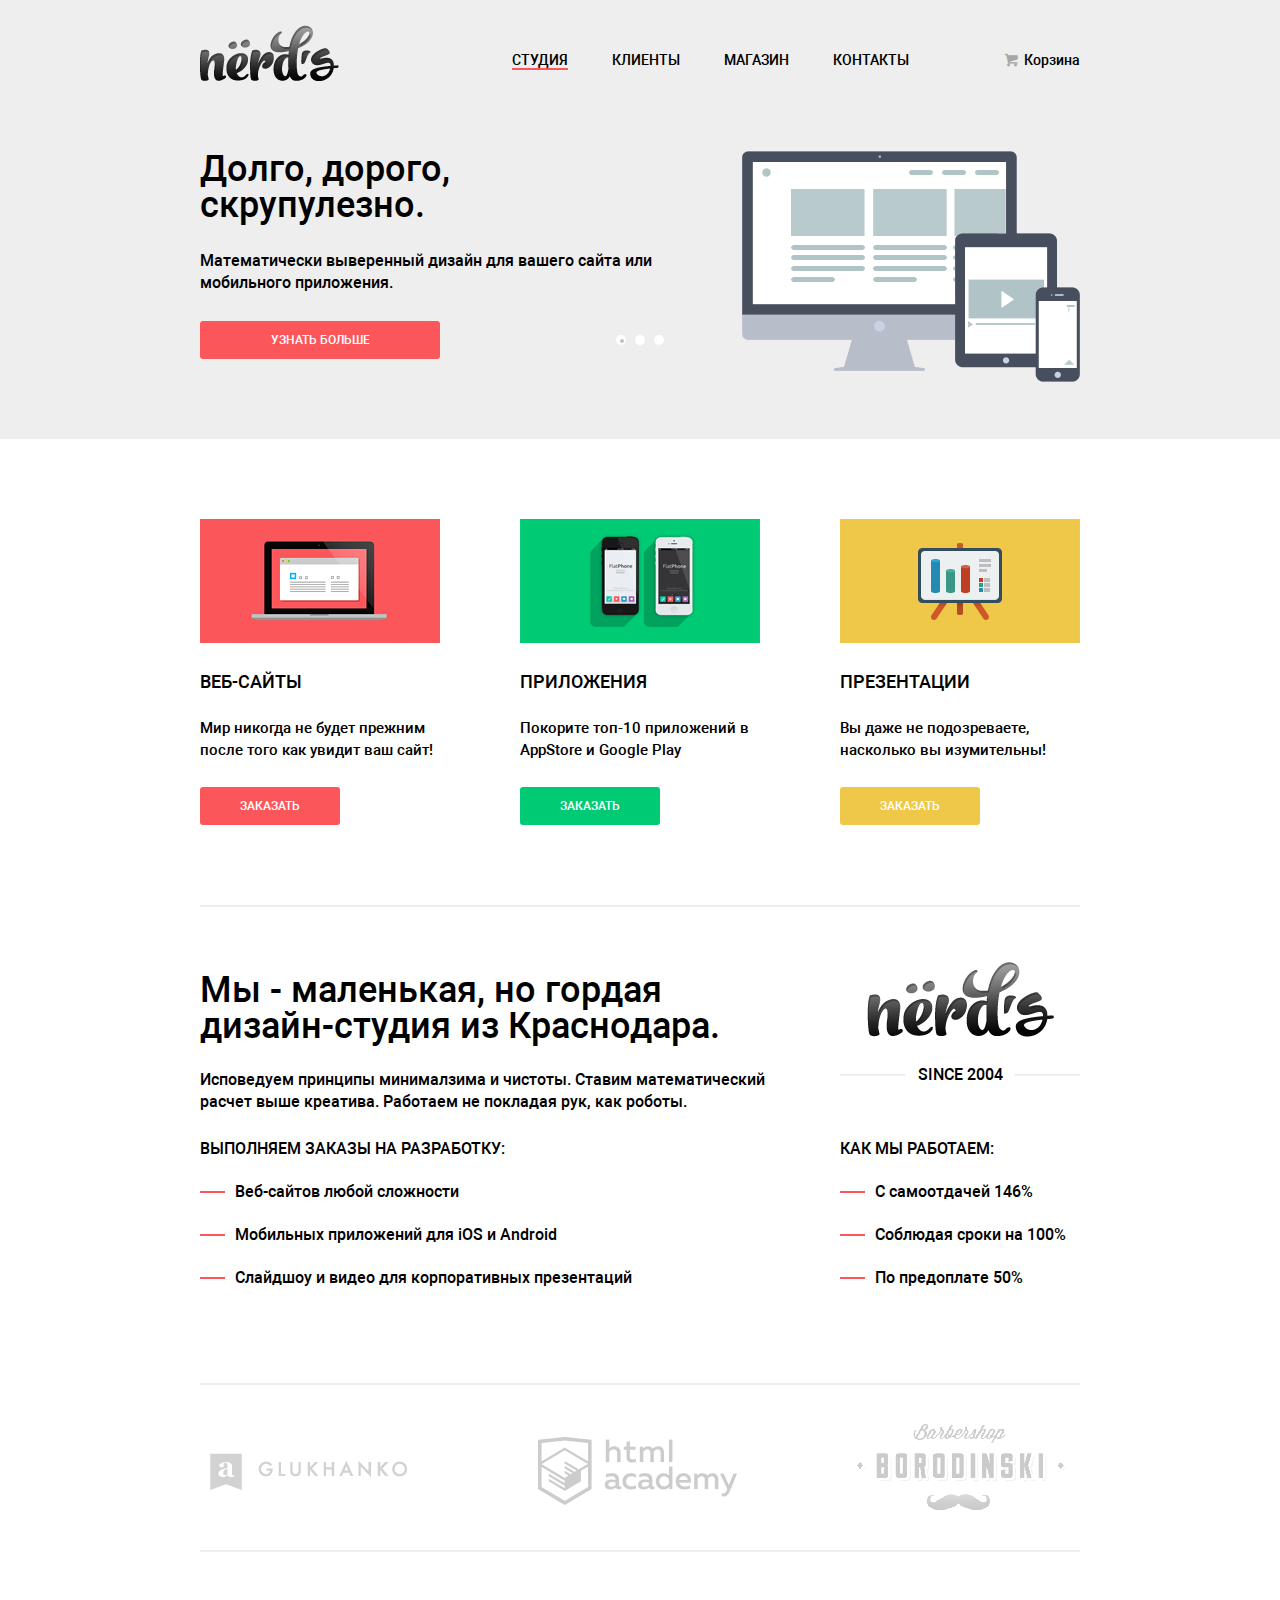
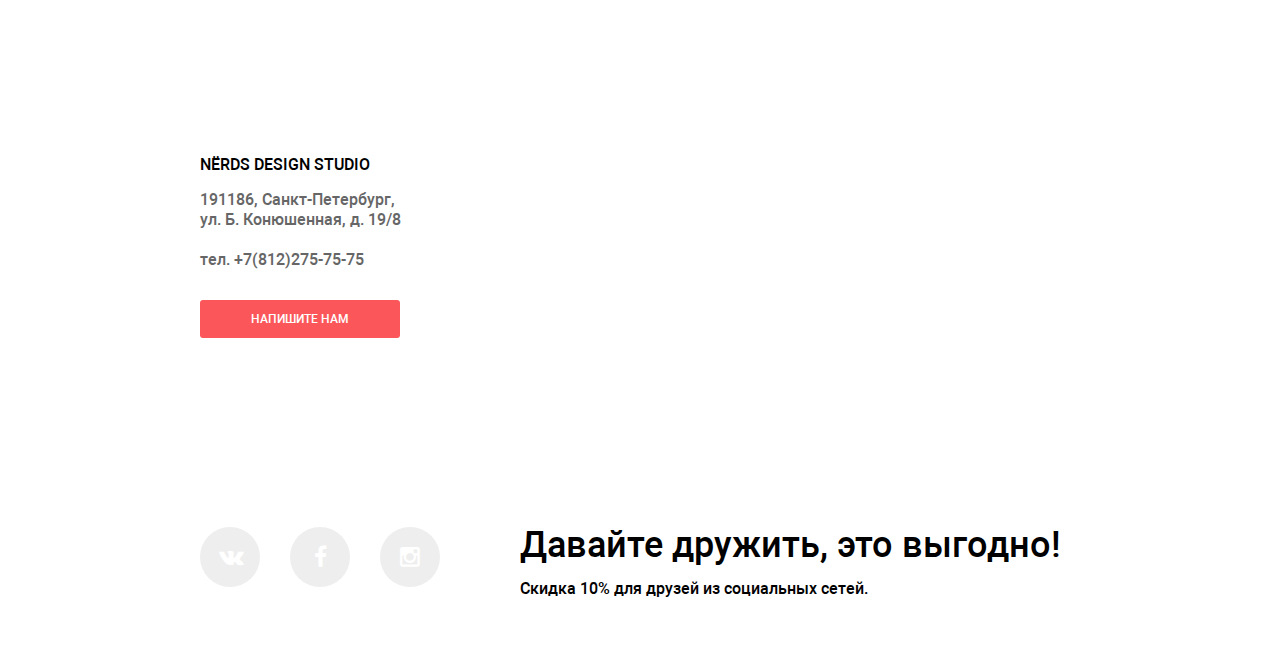
==== commit 5938ee83: "fix for map-icon" ====
--- a/index.html
+++ b/index.html
@@ -191,6 +191,23 @@
     </div>
     <script src="https://api-maps.yandex.ru/1.1/index.xml" type="text/javascript"></script>
     <script type="text/javascript" src="js/script.js"></script>
+    <script type="text/javascript">
+        YMaps.jQuery(function(){
+    var map = new YMaps.Map(YMaps.jQuery("#YMapsID")[0]);
+    map.setCenter(new YMaps.GeoPoint(30.319794,59.939122), 17);
+    map.addControl(new YMaps.Zoom());
+    map.addControl(new YMaps.ScaleLine());
+    map.enableScrollZoom();
     
+    var s = new YMaps.Style();
+    s.iconStyle = new YMaps.IconStyle();
+    s.iconStyle.href = "images/map-icon.png";
+    s.iconStyle.size = new YMaps.Point(231,190);
+    s.iconStyle.offset = new YMaps.Point(-50,-185);
+    var placemark = new YMaps.Placemark(new YMaps.GeoPoint( 30.323055,59.938631),{style: s,hasBalloon:false});
+//    placemark.name = "NЁRDS Studio";
+    map.addOverlay(placemark);
+})
+    </script>
 </body>
 </html>